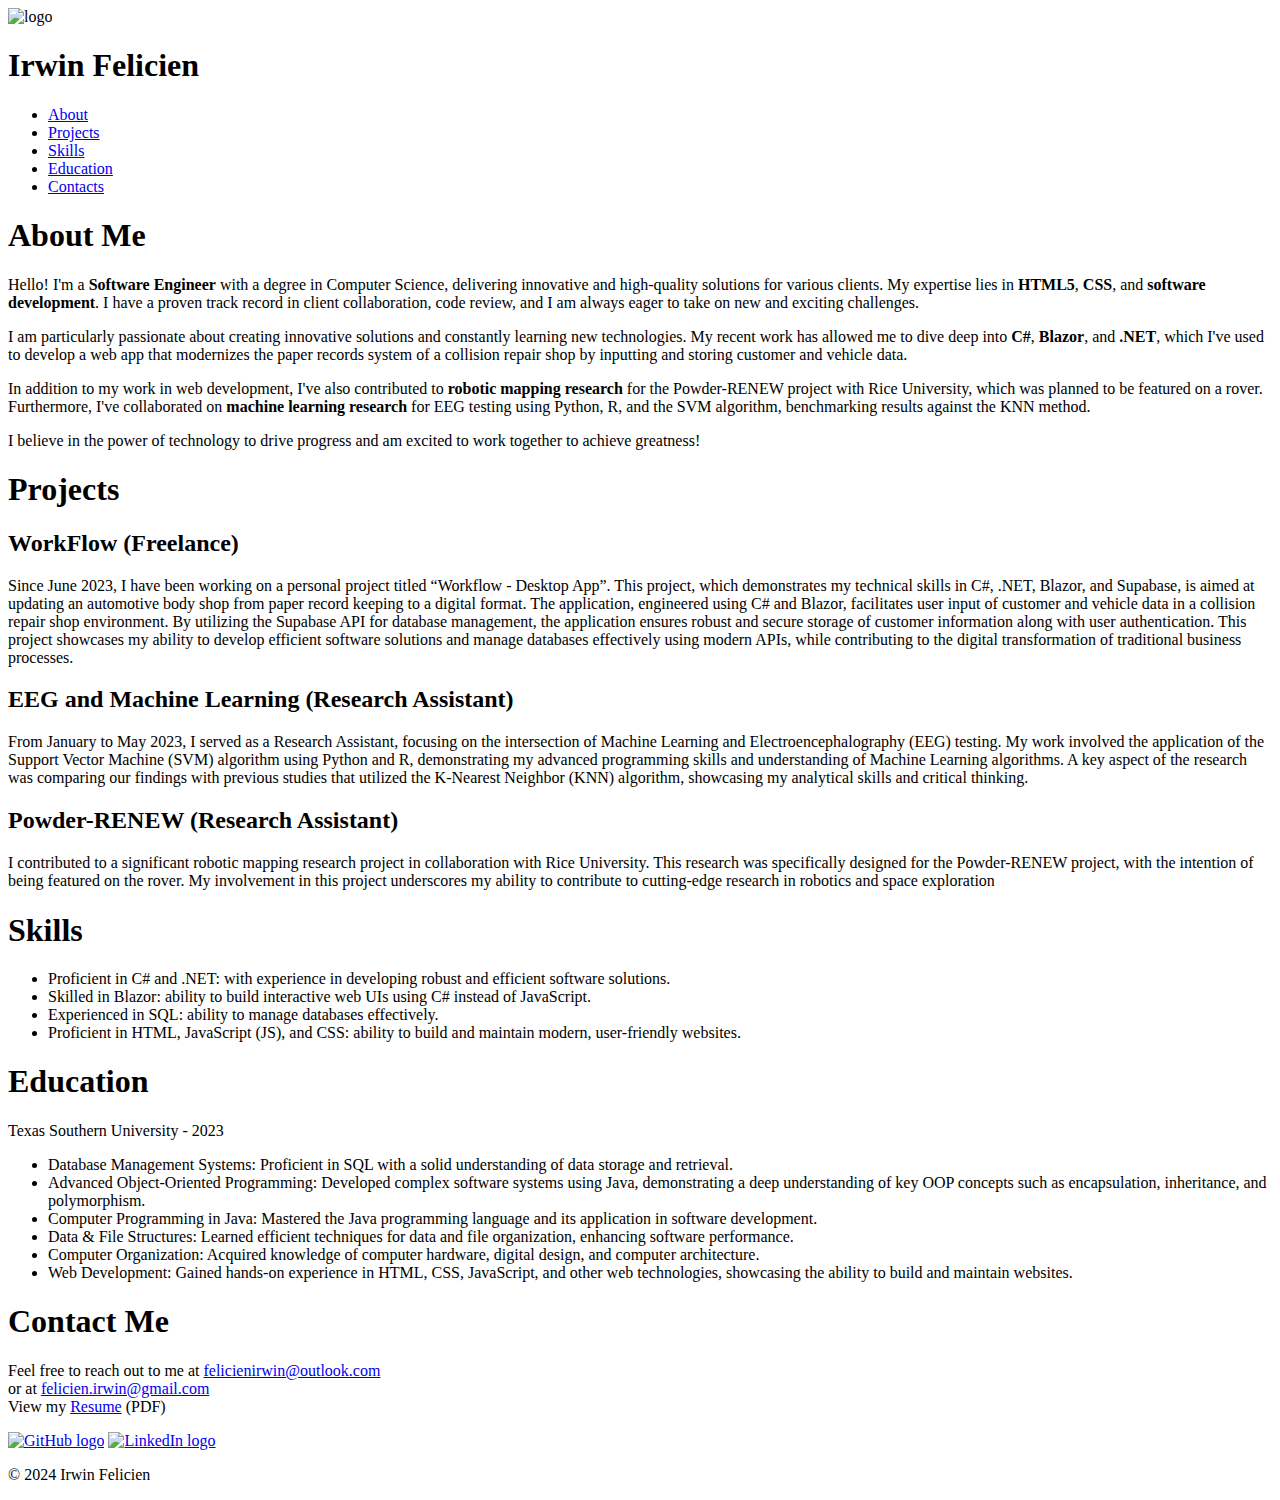
==== index.html @ 72d865e8 "test" ====
<!DOCTYPE html>
<html>
  <head>
    <title>Irwin Felicien - Software Engineer</title>
    <link rel="stylesheet" type="text/css" href="css/styles.css" />
    <link
      href="https://fonts.googleapis.com/css2?family=Roboto:wght@400;700&display=swap"
      rel="stylesheet"
    />
    <link
      href="https://fonts.googleapis.com/css2?family=Playfair+Display:wght@700&display=swap"
      rel="stylesheet"
    />
  </head>
  <body>
    <header>
      <div id="logo">
        <img src="images/Logo.jpg" alt="logo" />
      </div>
      <div id="title">
        <h1>Irwin Felicien</h1>
      </div>
      <nav>
        <ul>
          <li><a href="#about">About</a></li>
          <li><a href="#projects">Projects</a></li>
          <li><a href="#skills">Skills</a></li>
          <li><a href="#education">Education</a></li>
          <li><a href="#contact">Contacts</a></li>
        </ul>
      </nav>
    </header>
    <main>
      <section id="about">
        <h1>About Me</h1>
        <p>
          Hello! I'm a <strong>Software Engineer</strong> with a degree in
          Computer Science, delivering innovative and high-quality solutions for
          various clients. My expertise lies in <strong>HTML5</strong>,
          <strong>CSS</strong>, and <strong>software development</strong>. I
          have a proven track record in client collaboration, code review, and I
          am always eager to take on new and exciting challenges.
        </p>

        <p>
          I am particularly passionate about creating innovative solutions and
          constantly learning new technologies. My recent work has allowed me to
          dive deep into <strong>C#</strong>, <strong>Blazor</strong>, and
          <strong>.NET</strong>, which I've used to develop a web app that
          modernizes the paper records system of a collision repair shop by
          inputting and storing customer and vehicle data.
        </p>

        <p>
          In addition to my work in web development, I've also contributed to
          <strong>robotic mapping research</strong> for the Powder-RENEW project
          with Rice University, which was planned to be featured on a rover.
          Furthermore, I've collaborated on
          <strong>machine learning research</strong> for EEG testing using
          Python, R, and the SVM algorithm, benchmarking results against the KNN
          method.
        </p>

        <p>
          I believe in the power of technology to drive progress and am excited
          to work together to achieve greatness!
        </p>
        <!-- <img src="about-placeholder.jpg" alt="About Me" /> -->
      </section>
      <section id="projects">
        <h1>Projects</h1>
        <div>
          <h2>WorkFlow (Freelance)</h2>
          <p>
            Since June 2023, I have been working on a personal project titled
            “Workflow - Desktop App”. This project, which demonstrates my
            technical skills in C#, .NET, Blazor, and Supabase, is aimed at
            updating an automotive body shop from paper record keeping to a
            digital format. The application, engineered using C# and Blazor,
            facilitates user input of customer and vehicle data in a collision
            repair shop environment. By utilizing the Supabase API for database
            management, the application ensures robust and secure storage of
            customer information along with user authentication. This project
            showcases my ability to develop efficient software solutions and
            manage databases effectively using modern APIs, while contributing
            to the digital transformation of traditional business processes.
          </p>
          <!-- <img src="project1-placeholder.jpg" alt="Project 1" /> -->
        </div>
        <div>
          <h2>EEG and Machine Learning (Research Assistant)</h2>
          <p>
            From January to May 2023, I served as a Research Assistant, focusing
            on the intersection of Machine Learning and Electroencephalography
            (EEG) testing. My work involved the application of the Support
            Vector Machine (SVM) algorithm using Python and R, demonstrating my
            advanced programming skills and understanding of Machine Learning
            algorithms. A key aspect of the research was comparing our findings
            with previous studies that utilized the K-Nearest Neighbor (KNN)
            algorithm, showcasing my analytical skills and critical thinking.
          </p>
          <!-- <img src="project2-placeholder.jpg" alt="Project 2" /> -->
        </div>
        <div>
          <h2>Powder-RENEW (Research Assistant)</h2>
          <p>
            I contributed to a significant robotic mapping research project in
            collaboration with Rice University. This research was specifically
            designed for the Powder-RENEW project, with the intention of being
            featured on the rover. My involvement in this project underscores my
            ability to contribute to cutting-edge research in robotics and space
            exploration
          </p>
          <!-- <img src="project3-placeholder.jpg" alt="Project 3" /> -->
        </div>
      </section>
      <section id="skills">
        <h1>Skills</h1>
        <ul>
          <li>
            <span class="bold-text">Proficient in C# and .NET:</span> with
            experience in developing robust and efficient software solutions.
          </li>
          <li>
            <span class="bold-text">Skilled in Blazor:</span> ability to build
            interactive web UIs using C# instead of JavaScript.
          </li>
          <li>
            <span class="bold-text">Experienced in SQL:</span> ability to manage
            databases effectively.
          </li>
          <li>
            <span class="bold-text"
              >Proficient in HTML, JavaScript (JS), and CSS:</span
            >
            ability to build and maintain modern, user-friendly websites.
          </li>
        </ul>
        <!-- <img src="skills-placeholder.jpg" alt="Skills" /> -->
      </section>
      <section id="education">
        <h1>Education</h1>
        <p class="school-name">Texas Southern University - 2023</p>
        <ul>
          <li>
            <span class="bold-text">Database Management Systems:</span>
            Proficient in SQL with a solid understanding of data storage and
            retrieval.
          </li>
          <li>
            <span class="bold-text">Advanced Object-Oriented Programming:</span>
            Developed complex software systems using Java, demonstrating a deep
            understanding of key OOP concepts such as encapsulation,
            inheritance, and polymorphism.
          </li>
          <li>
            <span class="bold-text">Computer Programming in Java:</span>
            Mastered the Java programming language and its application in
            software development.
          </li>
          <li>
            <span class="bold-text">Data & File Structures:</span> Learned
            efficient techniques for data and file organization, enhancing
            software performance.
          </li>
          <li>
            <span class="bold-text">Computer Organization:</span> Acquired
            knowledge of computer hardware, digital design, and computer
            architecture.
          </li>
          <li>
            <span class="bold-text">Web Development:</span> Gained hands-on
            experience in HTML, CSS, JavaScript, and other web technologies,
            showcasing the ability to build and maintain websites.
          </li>
        </ul>
      </section>
      <section id="contact">
        <h1>Contact Me</h1>
        <p>
          Feel free to reach out to me at
          <a
            href="#"
            onclick="copyToClipboard('felicienirwin@outlook.com')"
            class="my-link shake"
            >felicienirwin@outlook.com</a
          ><br />
          or at
          <a
            href="#"
            onclick="copyToClipboard('felicien.irwin@gmail.com')"
            class="my-link shake"
            >felicien.irwin@gmail.com</a
          ><br />
          View my
          <a href=".images/SE Resume 2023.pdf" class="my-link shake">Resume</a>
          (PDF)
        </p>
        <div class="profile-links">
          <a href="https://github.com/felicienirwin" target="_blank"
            ><img src="images/github-mark-white.png" alt="GitHub logo"
          /></a>
          <a href="https://www.linkedin.com/in/felicienirwin" target="_blank"
            ><img src="images/LI-In-Bug.png" alt="LinkedIn logo"
          /></a>
        </div>
      </section>
    </main>
    <footer>
      <p>© 2024 Irwin Felicien</p>
    </footer>
    <script src="js/main.js"></script>
  </body>
</html>
---- css/styles.css ----
.hero-section {
    background-image: url('images/Townhome.jpg'); /* Replace 'hero-background.jpg' with your actual image file */
    background-size: cover;
    background-position: center;
    color: #ffffff;
    text-align: center;
    padding: 100px 0;
  }
  
  .hero-heading {
    font-size: 3rem;
    margin-bottom: 20px;
  }
  
  .hero-subheading {
    font-size: 1.5rem;
    margin-bottom: 30px;
  }
  
  .btn-hero {
    font-size: 1.2rem;
    padding: 10px 30px;
    margin-top: 20px;
  }

  #welcome {
    padding-top: 20%;
    margin-left: 70%;
    opacity: 0;
    font-size: 4rem;
    transform: translateX(-100%);
    animation: slideIn 1s forwards;
  }

  @keyframes slideIn {
    0% {
      opacity: 0;
      transform: translateX(-100%);
    }
    100% {
      opacity: 1;
      transform: translateX(0);
    }
  }
  
  #aboutMe {
    opacity: 0;
    padding-top: 5%;
    margin-left: 10%;
    text-align: left;
    font-size: 1.3rem;
    transform: translateX(-100%);
    animation: slideIn2 1s forwards;
  }

  @keyframes slideIn2 {
    0% {
      opacity: 0;
      transform: translateX(+100%);
    }
    100% {
      opacity: 1;
      transform: translateX(0);
    }
  }

 #mainPic {
  margin-top: 2%;
  height: 100%;
  border-radius: 60%;
 }

 #resumeImg {
  height: 80%;
 }

 .row g3 {
  margin-top: 15%;
 }

 /* #message {
  height: 300%;
 } */
  
  
  
  /* For mobile phones: */
[class*="col-"] {
  width: 100%;
}

/* [class*="col"] {
  width: 100%;
} */

@media only screen and (min-width: 600px) {
  /* For tablets: */
  .col-s-1 {width: 8.33%;}
  .col-s-2 {width: 16.66%;}
  .col-s-3 {width: 25%;}
  .col-s-4 {width: 33.33%;}
  .col-s-5 {width: 41.66%;}
  .col-s-6 {width: 50%;}
  .col-s-7 {width: 58.33%;}
  .col-s-8 {width: 66.66%;}
  .col-s-9 {width: 75%;}
  .col-s-10 {width: 83.33%;}
  .col-s-11 {width: 91.66%;}
  .col-s-12 {width: 100%;}
}

@media only screen and (min-width: 768px) {
  /* For desktop: */
  .col-1 {width: 8.33%;}
  .col-2 {width: 16.66%;}
  .col-3 {width: 25%;}
  .col-4 {width: 33.33%;}
  .col-5 {width: 41.66%;}
  .col-6 {width: 50%;}
  .col-7 {width: 58.33%;}
  .col-8 {width: 66.66%;}
  .col-9 {width: 75%;}
  .col-10 {width: 83.33%;}
  .col-11 {width: 91.66%;}
  .col-12 {width: 100%;}
}
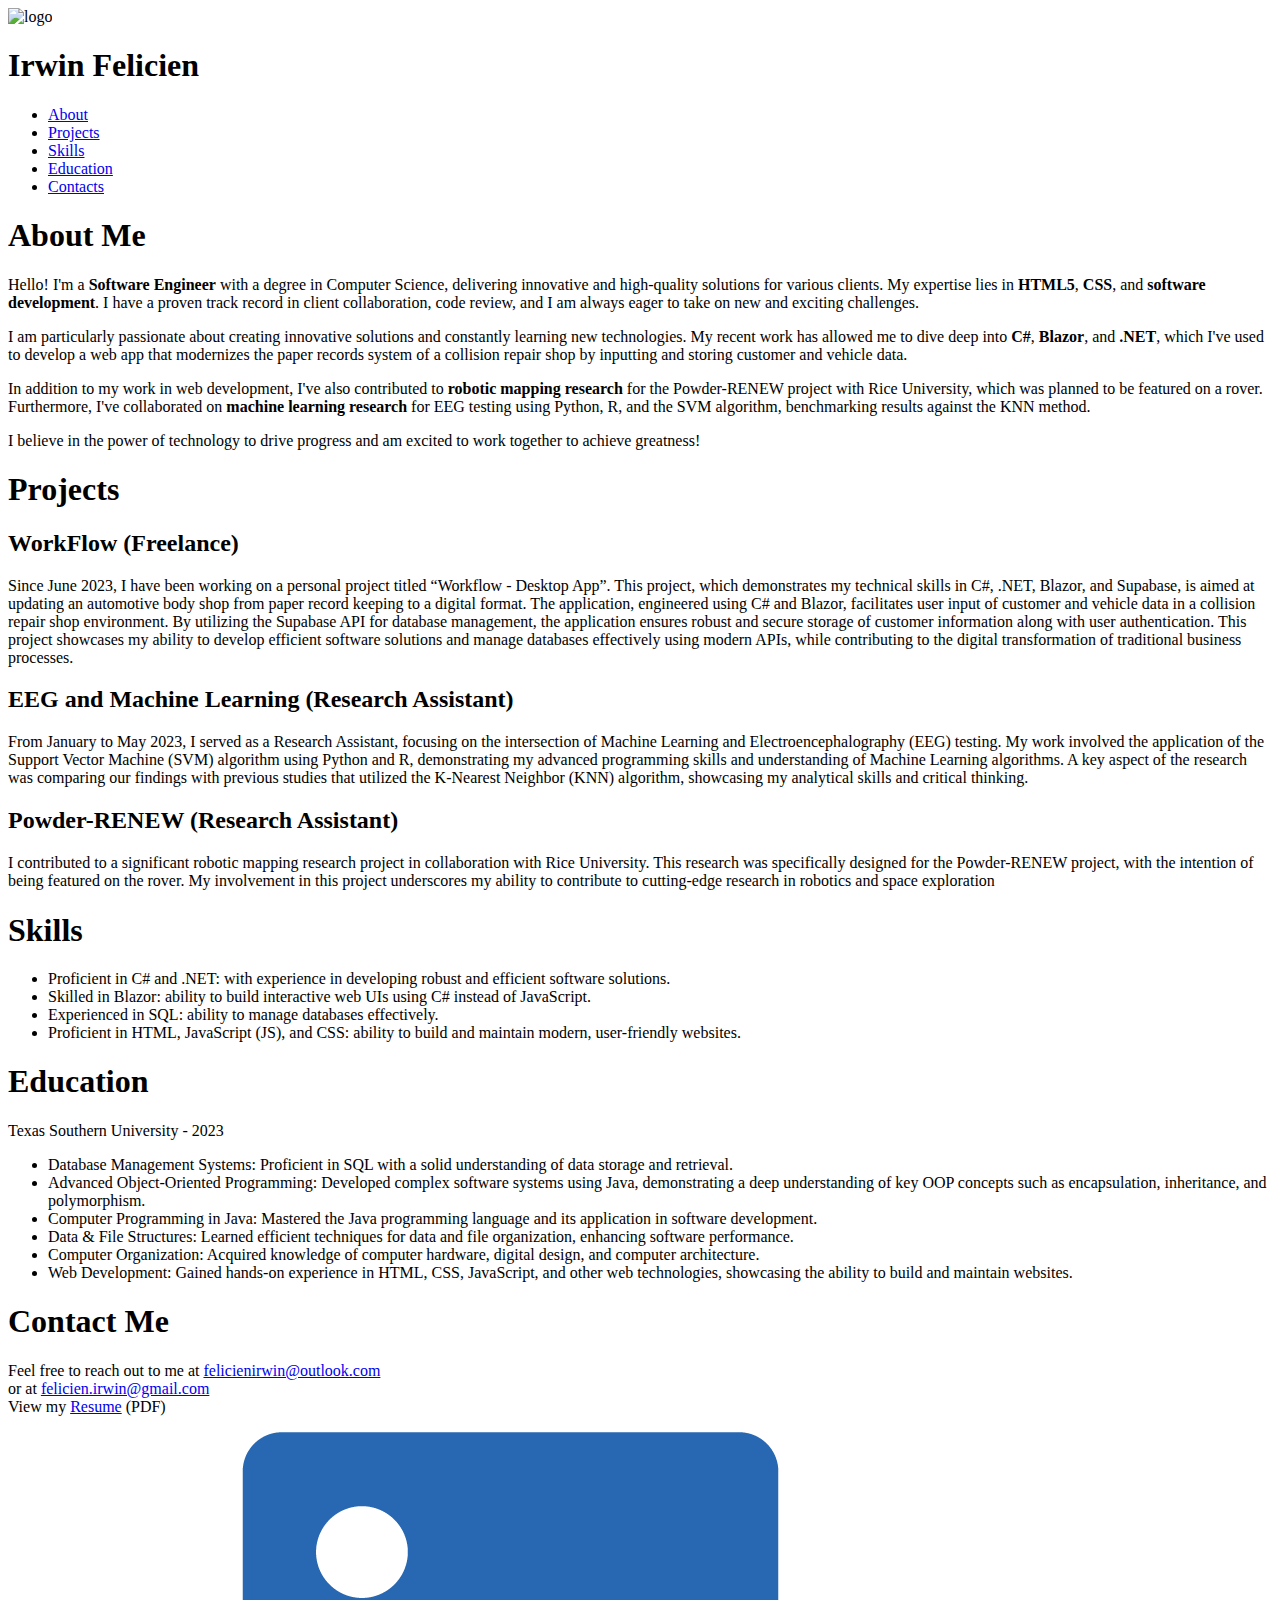
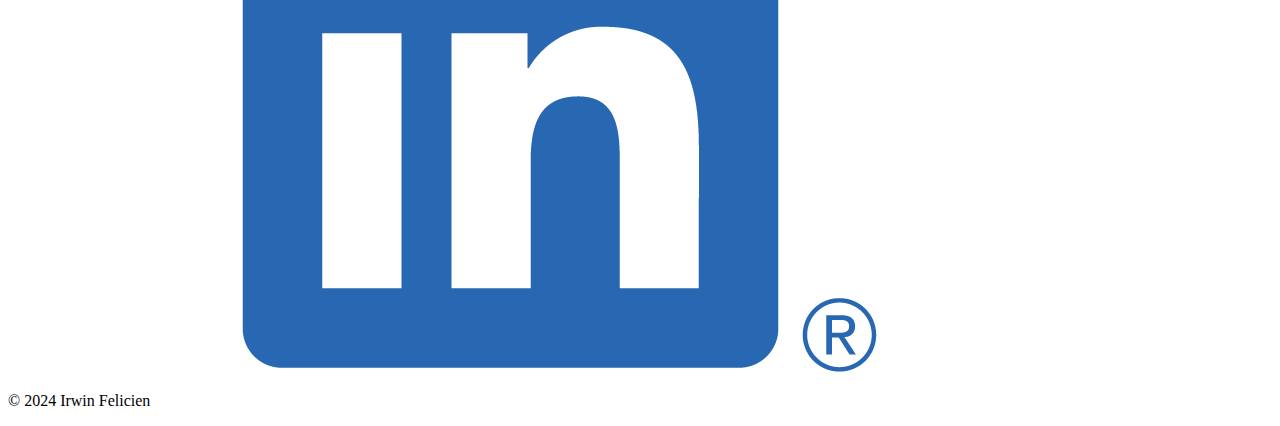
==== commit 11080670: "changes" ====
--- a/index.html
+++ b/index.html
@@ -2,7 +2,7 @@
 <html>
   <head>
     <title>Irwin Felicien - Software Engineer</title>
-    <link rel="stylesheet" type="text/css" href="css/styles.css" />
+    <link rel="stylesheet" type="text/css" href="files/css/styles.css" />
     <link
       href="https://fonts.googleapis.com/css2?family=Roboto:wght@400;700&display=swap"
       rel="stylesheet"
@@ -15,7 +15,7 @@
   <body>
     <header>
       <div id="logo">
-        <img src="images/Logo.jpg" alt="logo" />
+        <img src="./files/images/Logo.jpg" alt="logo" />
       </div>
       <div id="title">
         <h1>Irwin Felicien</h1>
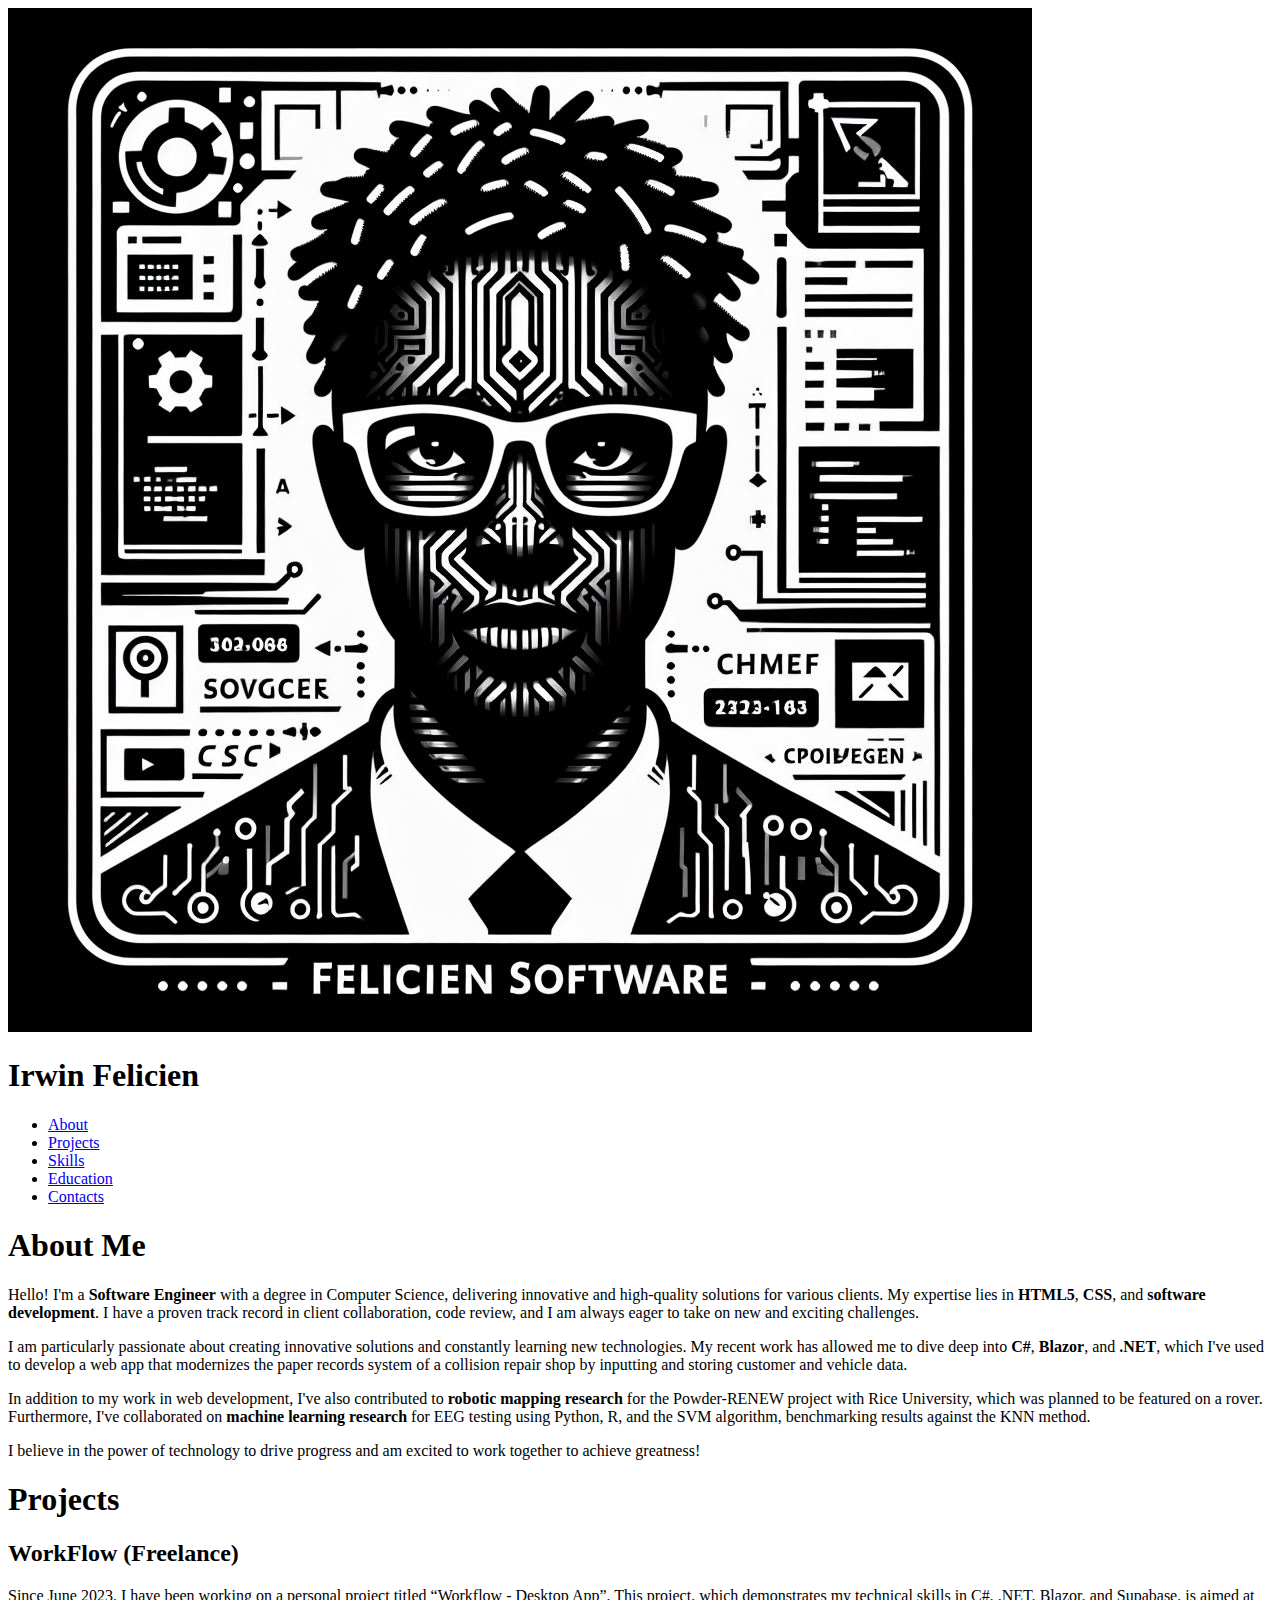
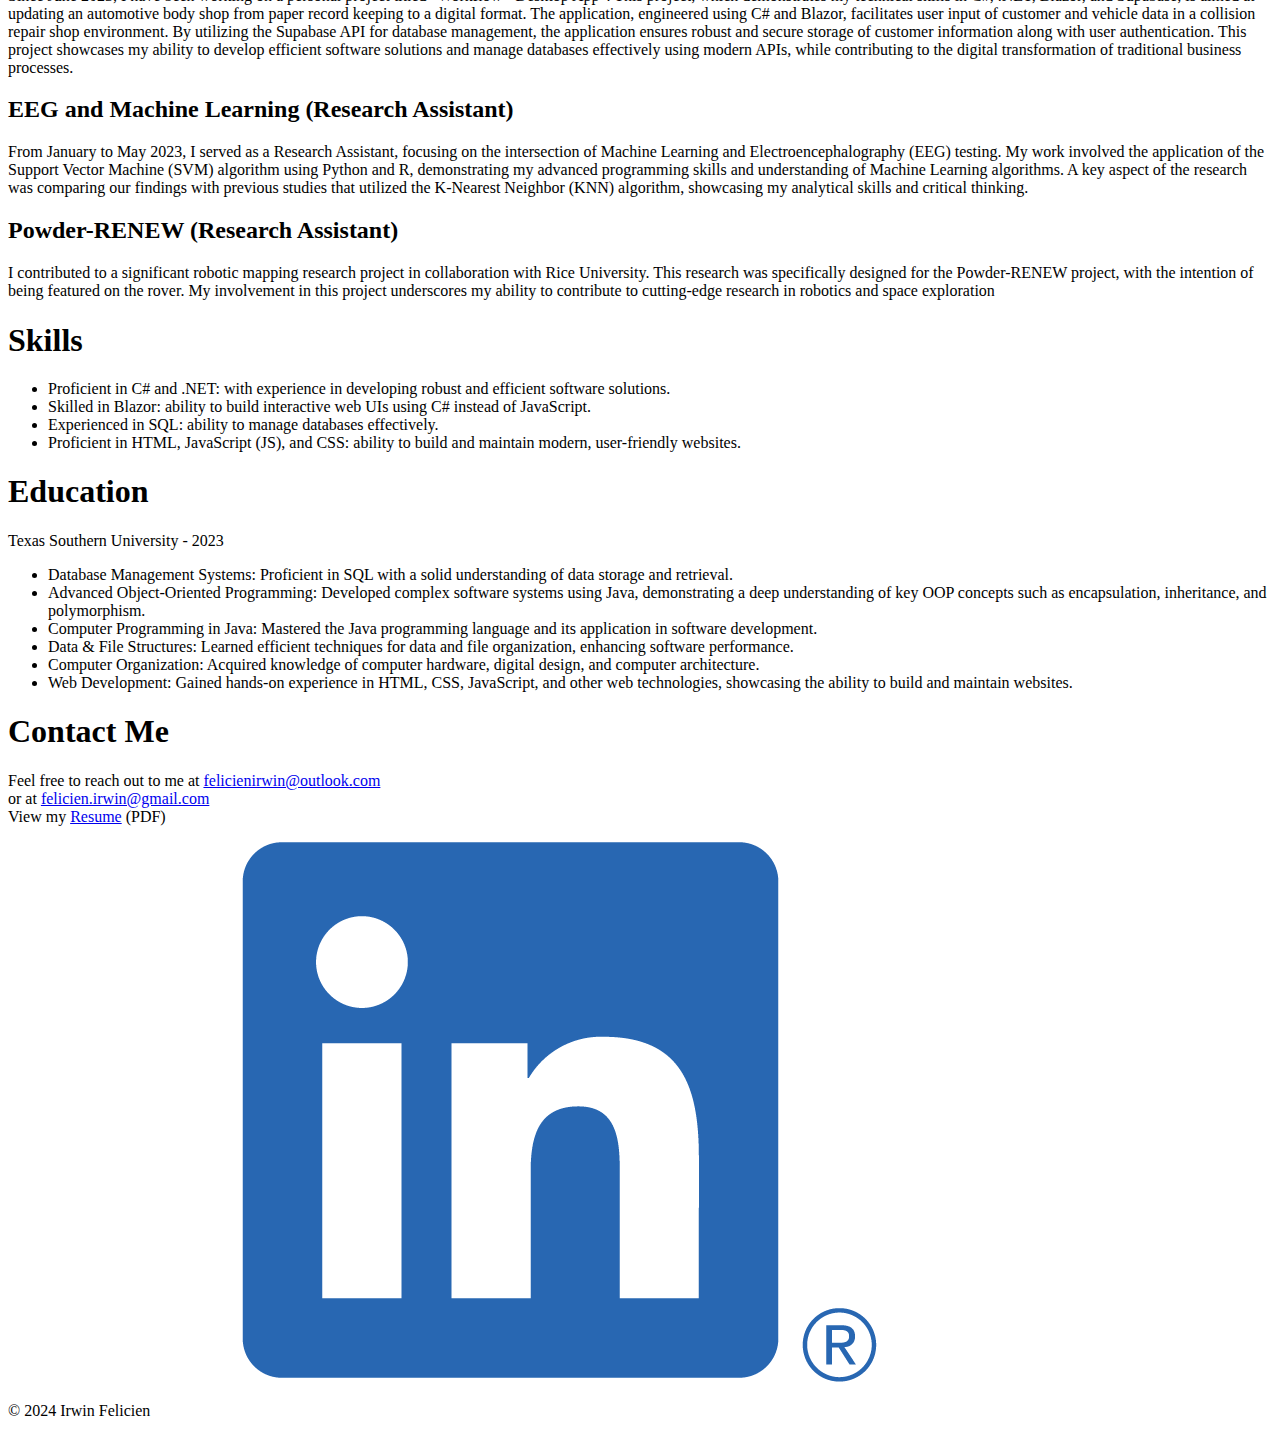
==== commit 1584474b: "fixed bug in ghub link" ====
--- a/index.html
+++ b/index.html
@@ -2,7 +2,7 @@
 <html>
   <head>
     <title>Irwin Felicien - Software Engineer</title>
-    <link rel="stylesheet" type="text/css" href="files/css/styles.css" />
+    <link rel="stylesheet" type="text/css" href="styles.css" />
     <link
       href="https://fonts.googleapis.com/css2?family=Roboto:wght@400;700&display=swap"
       rel="stylesheet"
@@ -15,7 +15,7 @@
   <body>
     <header>
       <div id="logo">
-        <img src="./files/images/Logo.jpg" alt="logo" />
+        <img src="./images/Logo.jpg" alt="logo" />
       </div>
       <div id="title">
         <h1>Irwin Felicien</h1>
@@ -197,7 +197,7 @@
           (PDF)
         </p>
         <div class="profile-links">
-          <a href="https://github.com/felicienirwin" target="_blank"
+          <a href="https://github.com/ifleicien" target="_blank"
             ><img src="images/github-mark-white.png" alt="GitHub logo"
           /></a>
           <a href="https://www.linkedin.com/in/felicienirwin" target="_blank"
@@ -209,6 +209,6 @@
     <footer>
       <p>© 2024 Irwin Felicien</p>
     </footer>
-    <script src="js/main.js"></script>
+    <script src="main.js"></script>
   </body>
 </html>
